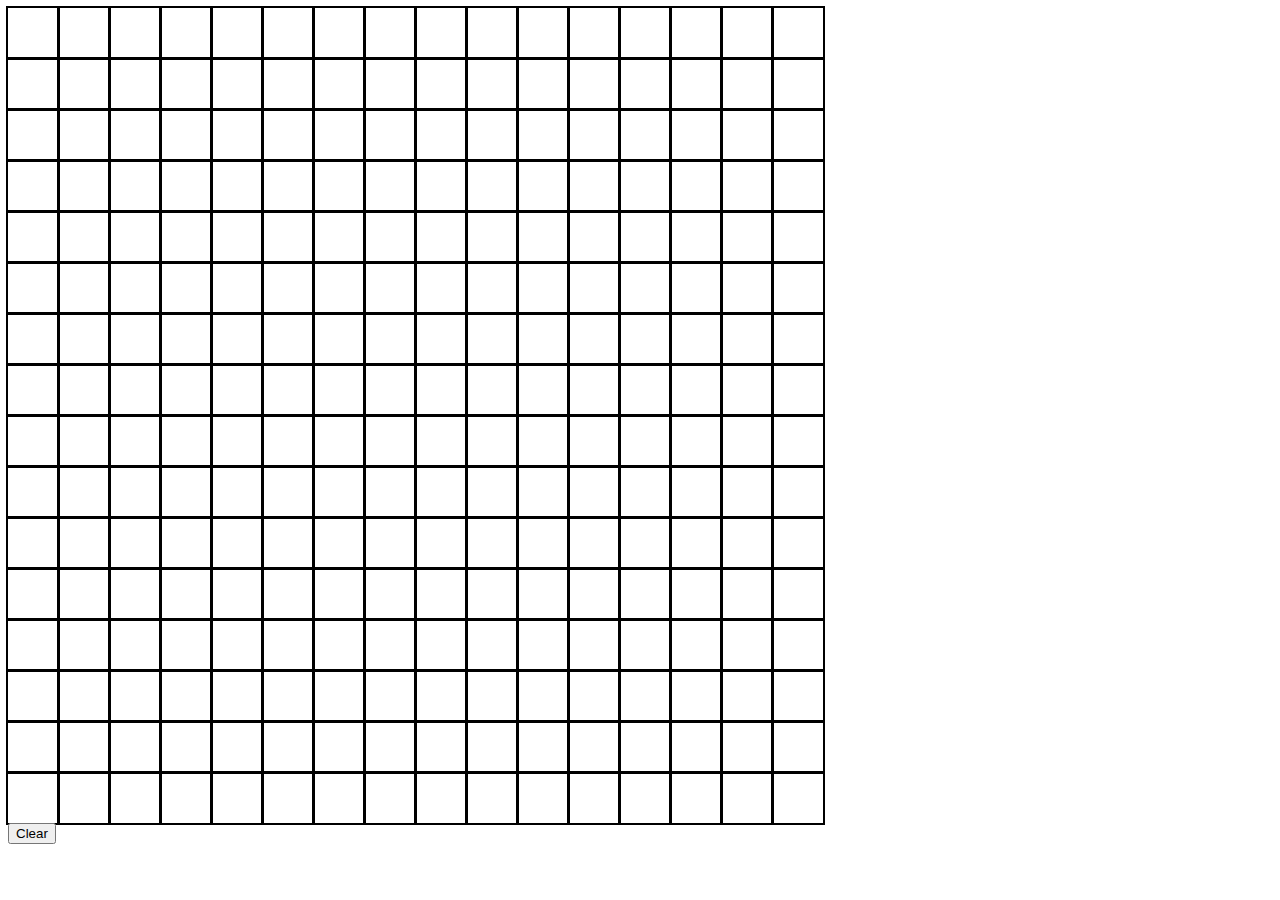
==== EtchASketch.html @ c577715c "Add functioning grid and clear button." ====
<!DOCTYPE html>
<html lang="en">
<head>
    <meta charset="UTF-8">
    <meta name="viewport" content="width=device-width, initial-scale=1.0">
    <title>Etch-a-Sketch</title>
    <link href="stylesheet.css" rel="stylesheet">


</head>
<body>

    <div id="holder">
    </div>
</div>
<input type="button" value="Clear" onclick="clearColor();"/>
    
</body>
<script src="script.js"></script>
</html>
---- stylesheet.css ----
#holder{
    display: grid;
    grid-auto-rows: 50px;
    grid-template-columns: repeat(16, 50px);
    gap:1px;

    
}

.Square{
    width:50px;
    height:50px;
    outline: solid 2px black;
}
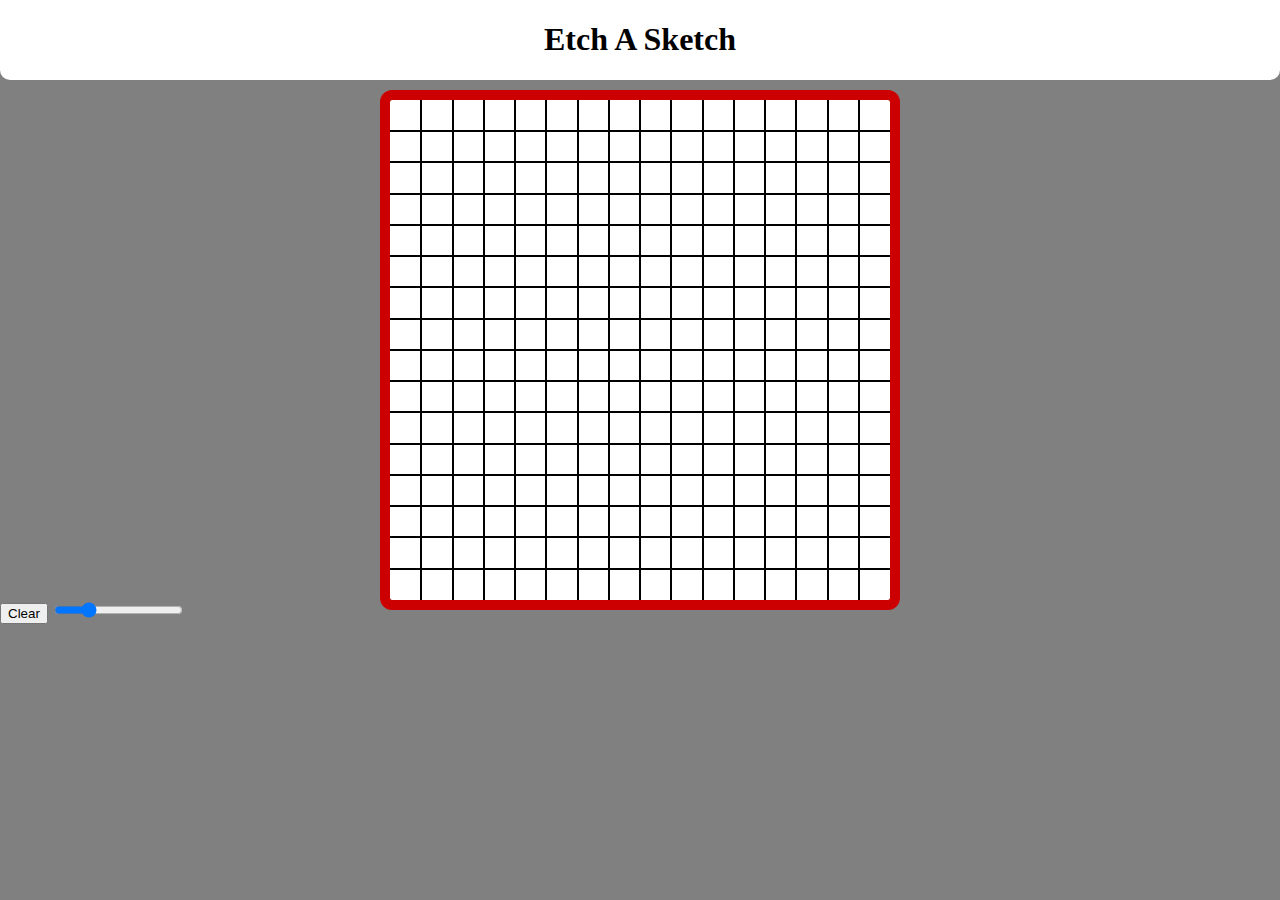
==== commit 79059eb8: "Add resolution changing. Fix color clearing." ====
--- a/EtchASketch.html
+++ b/EtchASketch.html
@@ -9,11 +9,17 @@
 
 </head>
 <body>
-
-    <div id="holder">
+    <header>
+        <h1> Etch A Sketch</h1>
+    </header>
+    <div id="holder" style="grid-template-columns: repeat(16, 1fr); grid-template-rows: repeat(16, 1fr);">
     </div>
 </div>
-<input type="button" value="Clear" onclick="clearColor();"/>
+<input class="clear" type="button" value="Clear" onclick="clearColor();"/>
+<input class="sizeRange" type="range" id="myRange" value="16" min="1" max="64" onchange="divNum();">
+<footer>
+
+</footer>
     
 </body>
 <script src="script.js"></script>
--- a/stylesheet.css
+++ b/stylesheet.css
@@ -1,14 +1,30 @@
+body{
+    background-color: grey ;
+    margin:0px;
+    padding:0px;
+}
+header{
+    background-color: white;
+    display: flex;
+    justify-content: center;
+    margin-bottom:20px;
+
+    border-bottom-left-radius: 10px;
+    border-bottom-right-radius: 10px;
+}
+
 #holder{
+    margin:auto;
     display: grid;
-    grid-auto-rows: 50px;
-    grid-template-columns: repeat(16, 50px);
-    gap:1px;
-
-    
+    min-height:500px;
+    width:500px;
+    background-color: white;
+    border-radius:2px;
+    outline: solid 10px hsl(0, 100%, 40%);
 }
 
 .Square{
-    width:50px;
-    height:50px;
-    outline: solid 2px black;
+    display:flex;
+    align-items: center;
+    outline: solid .5px black;
 }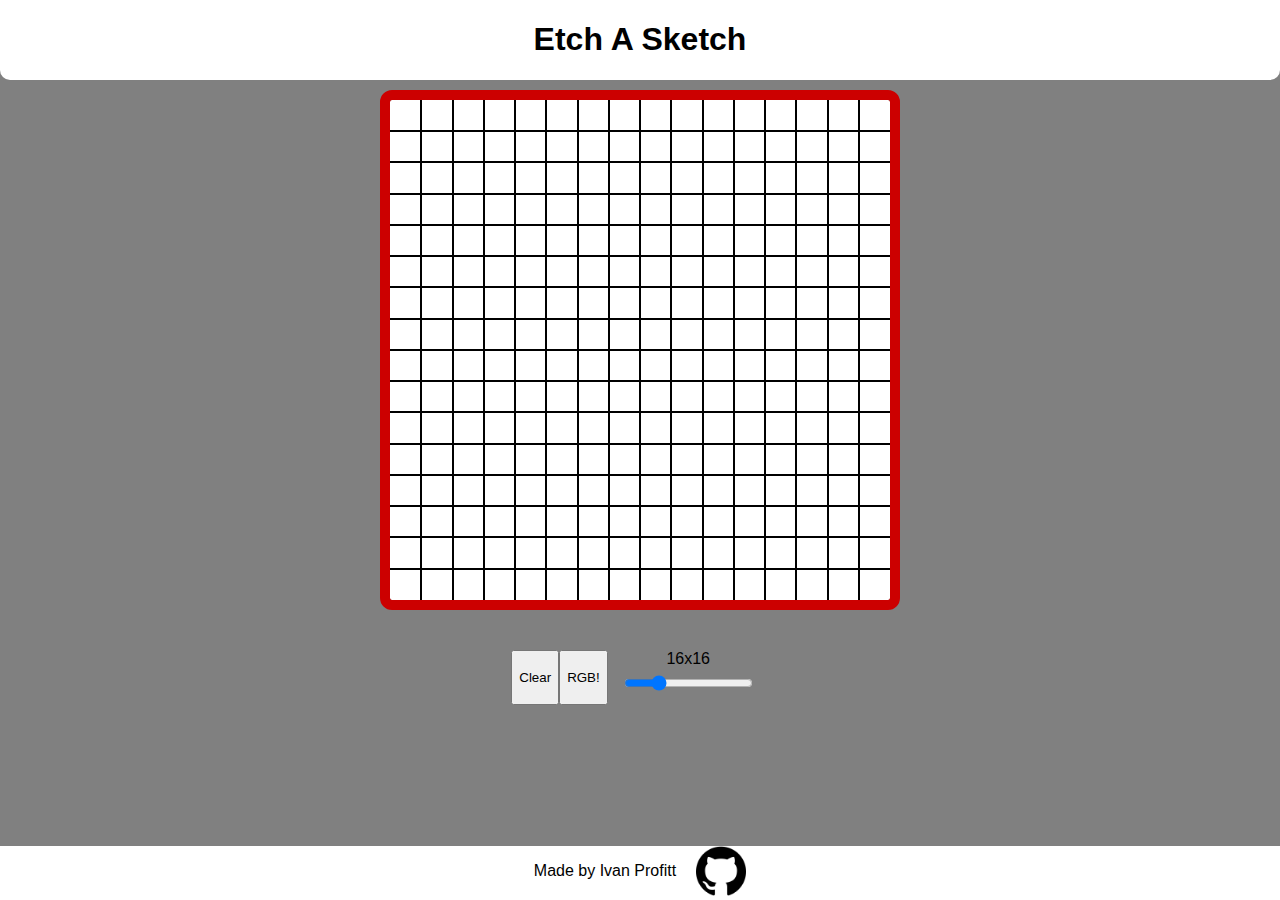
==== commit 26dd7d9a: "Add random RGB drawing option, footer. Layout changes" ====
--- a/EtchASketch.html
+++ b/EtchASketch.html
@@ -15,9 +15,20 @@
     <div id="holder" style="grid-template-columns: repeat(16, 1fr); grid-template-rows: repeat(16, 1fr);">
     </div>
 </div>
+<div class="options">
 <input class="clear" type="button" value="Clear" onclick="clearColor();"/>
+<input class="random" type="button" value="RGB!" onclick="randomColorToggle();"/>
+
+<fieldset>
+    <legend id="resolution">16x16</legend>
 <input class="sizeRange" type="range" id="myRange" value="16" min="1" max="64" onchange="divNum();">
+</fieldset>
+</div>
 <footer>
+    <p>Made by Ivan Profitt</p>
+    <a href="https://github.com/IvanProfitt/">
+        <img src="images/25231.png" style="height:50px; width:50px; margin-left:20px;"/>
+    </a>
 
 </footer>
     
--- a/stylesheet.css
+++ b/stylesheet.css
@@ -2,6 +2,7 @@
     background-color: grey ;
     margin:0px;
     padding:0px;
+    font-family:'Lucida Sans', 'Lucida Sans Regular', 'Lucida Grande', 'Lucida Sans Unicode', Geneva, Verdana, sans-serif;
 }
 header{
     background-color: white;
@@ -27,4 +28,28 @@
     display:flex;
     align-items: center;
     outline: solid .5px black;
+}
+
+.options{
+    display:flex;
+    justify-content: center;
+    margin-top:50px;
+}
+#resolution{
+    margin: 0 auto;
+}
+fieldset{
+    border:0;
+}
+
+footer{
+    background-color: white;
+    display: flex;
+    justify-content: center;
+    margin-top:20px;
+    position:absolute;
+    bottom:0;
+    width:100%;
+
+
 }